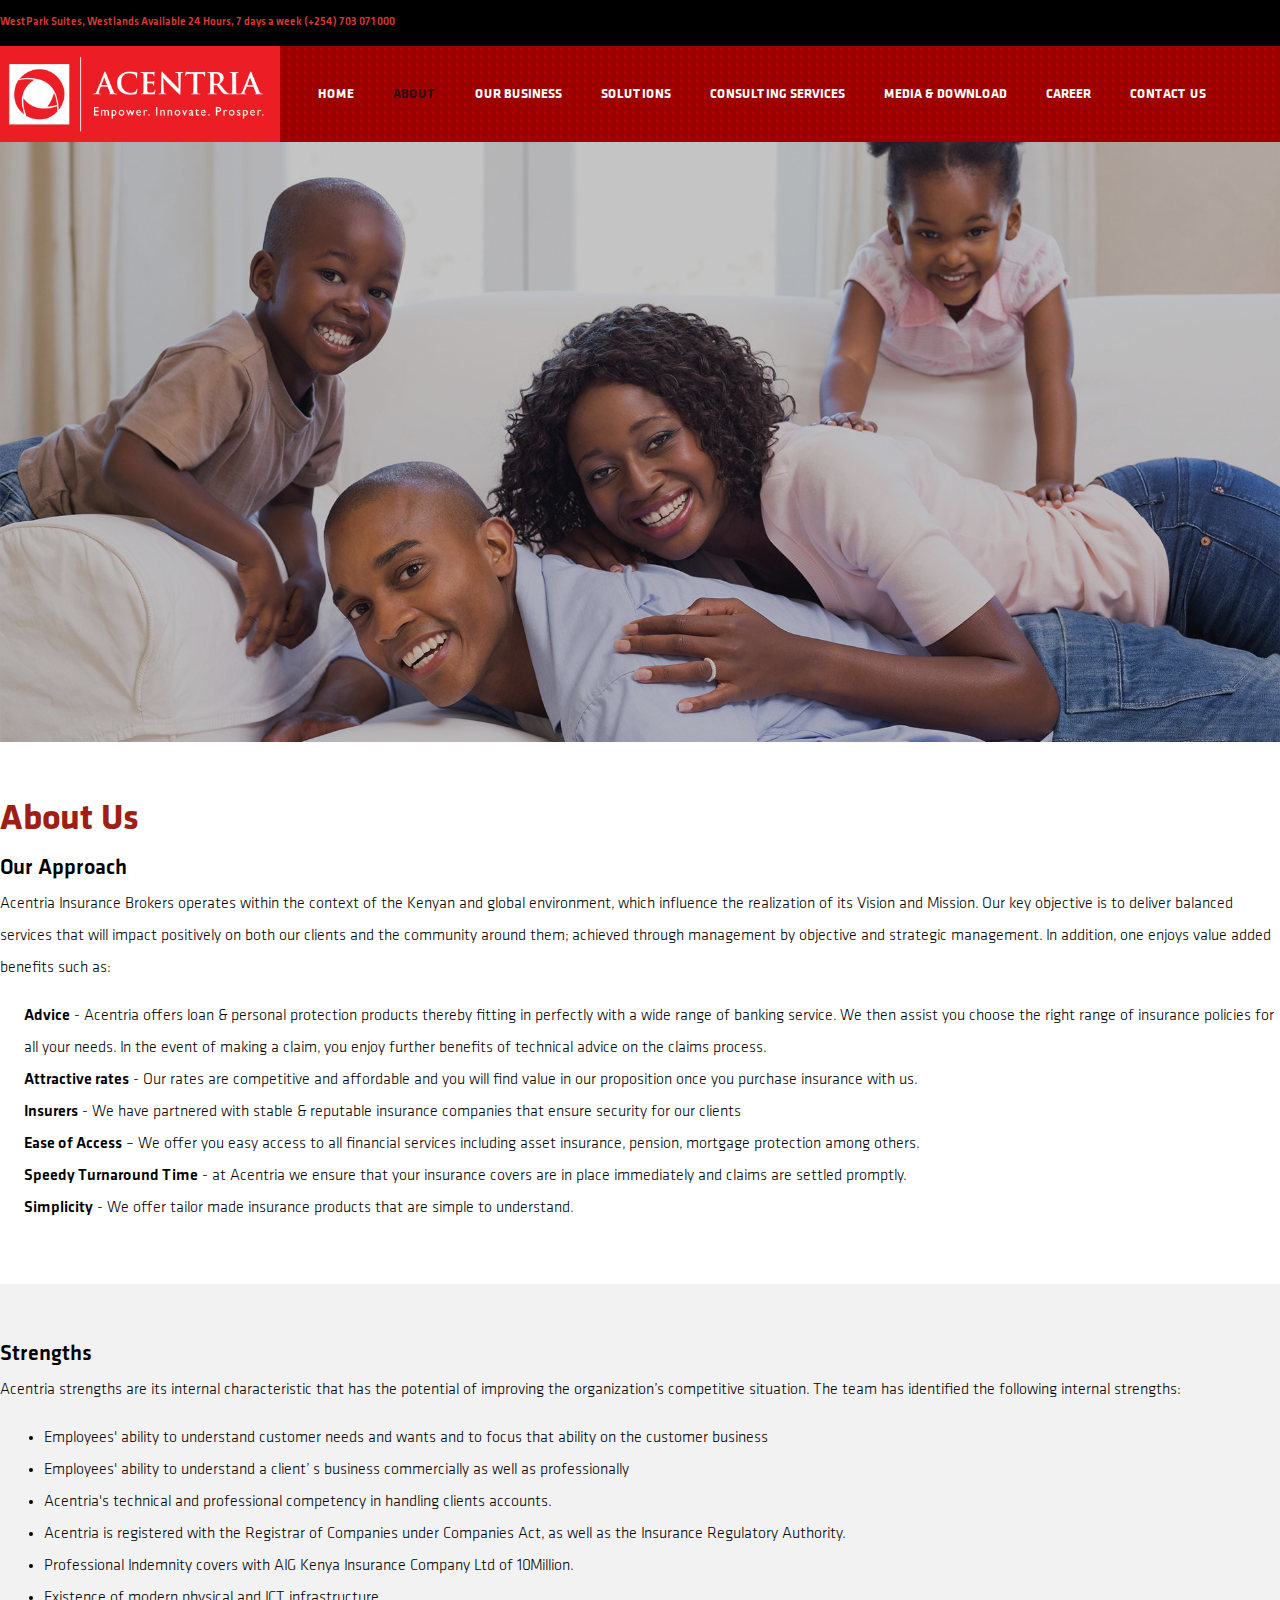
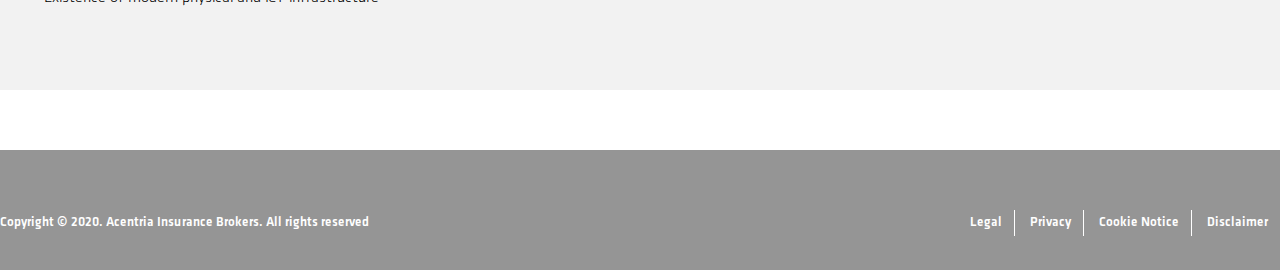
==== About_us.html @ 79822960 "initial commit" ====
<!DOCTYPE html>
<html lang="en">
<head>
    <meta charset="UTF-8">
    <meta name="viewport" content="width=device-width, initial-scale=1.0">
    <title>Acentria ::  About Us</title>
    <link rel="stylesheet" href="assets/css/main.css">
</head>
<body>
    <div class="header_inside-page">
        <div class="top_strip">
            <div class="container">
                <ul class="contacts">
                    <li>WestPark Suites, Westlands</li>
                    <li>Available 24 Hours, 7 days a week</li>
                    <li>(+254) 703 071 000</li>
                </ul>
            </div>
        </div>
        <div class="container">
            <a class="page_logo" href="index.html"><img src="assets/imgs/acentra_logo.gif" alt=""></a>
            <div class="main_menu">
                <ul>
                    <li><a href="#">HOME</a></li>
                    <li><a href="#" class="active">ABOUT </a></li>
                    <li><a href="#">OUR BUSINESS</a></li>
                    <li><a href="#">SOLUTIONS</a></li>
                    <li><a href="#">CONSULTING SERVICES</a></li>
                    <li><a href="#">MEDIA & DOWNLOAD</a></li>
                    <li><a href="#">CAREER</a></li>
                    <li><a href="Contact_us.html">CONTACT US</a></li>
                </ul>
            </div>
        </div>
    </div>
    <div class="hero_section">
        <div class="hero_section-banner about_us-banner">

        </div>
    </div>
    <div class="content_section">
        <div class="container">
            <div class="title_section"><h2>About Us</h2><h3>Our Approach</h3></div>
            <p>Acentria Insurance Brokers operates within the context of the Kenyan and global environment, which influence the realization of its Vision and Mission. Our key objective is to deliver balanced services that will impact positively on both our clients and the community around them; achieved through management by objective and strategic management.
                In addition, one enjoys value added benefits such as:
                <ol><li></li>
                <li><h6>Advice</h6>  - Acentria offers loan & personal protection products thereby fitting in perfectly with a wide range of banking service. We then assist you choose the right range of insurance policies for all your needs. In the event of making a claim, you enjoy further benefits of technical advice on the claims process.</li>
                <li><h6>Attractive rates</h6> - Our rates are competitive and affordable and you will find value in our proposition once you purchase insurance with us.</li>
                <li><h6>Insurers</h6> - We have partnered with stable & reputable insurance companies that ensure security for our clients</li>
                <li><h6>Ease of Access</h6> – We offer you easy access to all financial services including asset insurance, pension, mortgage protection among others.</li>
                <li><h6>Speedy Turnaround Time</h6> - at Acentria we ensure that your insurance covers are in place immediately and claims are settled promptly.</li>
                <li><h6>Simplicity</h6> - We offer tailor made insurance products that are simple to understand.</li>
            </ol></p>
        </div>
        <div class="grey_section">
            <div class="container">
                <div class="title_section"><h3>Strengths</h3></div>
            <p>
                Acentria strengths are its internal characteristic that has the potential of improving the organization’s competitive situation. The team has identified the following internal strengths:
                <ol class="list">
                    <li>Employees' ability to understand customer needs and wants and to focus that ability on the customer business</li>
                    <li>Employees' ability to understand a client’ s business commercially as well as professionally</li>
                    <li>Acentria's technical and professional competency in handling clients accounts.</li>
                    <li>Acentria is registered with the Registrar of Companies under Companies Act, as well as the Insurance Regulatory Authority.</li>
                    <li>Professional Indemnity covers with AIG Kenya Insurance Company Ltd of 10Million.</li>
                    <li>Existence of modern physical and ICT infrastructure</li>
                </ol></p>
                </div>
        </div>
    </div>
    <div class="footer_section">
        <div class="container">
            <div class="copyright">Copyright © 2020. Acentria Insurance Brokers. All rights reserved</div>
            <ul>
                <li><a href="#">Legal</a></li>
                <li><a href="#">Privacy</a></li>
                <li><a href="#">Cookie Notice</a></li>
                <li><a href="#">Disclaimer</a></li>
            </ul>
        </div>
    </div>
</body>
</html>
---- assets/css/main.css ----
/* --- HELPERS ---*/
/* --- BASE ---*/
html, body, div, span, applet, object, iframe,
h1, h2, h3, h4, h5, h6, p, blockquote, pre,
a, abbr, acronym, address, big, cite, code,
del, dfn, em, img, ins, kbd, q, s, samp,
small, strike, strong, sub, sup, tt, var,
b, u, i, center,
dl, dt, dd, ol, ul, li,
fieldset, form, label, legend,
table, caption, tbody, tfoot, thead, tr, th, td,
article, aside, canvas, details, embed,
figure, figcaption, footer, header, hgroup,
menu, nav, output, ruby, section, summary,
time, mark, audio, video {
  margin: 0;
  padding: 0;
  border: 0;
  font-size: 100%;
  font: inherit;
  vertical-align: baseline;
}

/* HTML5 display-role reset for older browsers */
article, aside, details, figcaption, figure,
footer, header, hgroup, menu, nav, section {
  display: block;
}

body {
  line-height: 1;
}

ol, ul {
  list-style: none;
}

blockquote, q {
  quotes: none;
}

blockquote:before, blockquote:after,
q:before, q:after {
  content: "";
  content: none;
}

table {
  border-collapse: collapse;
  border-spacing: 0;
}

@media only screen and (min-width: 1280px) {
  .container {
    width: 1280px;
    margin: auto;
  }
}
@media only screen and (max-width: 1279px) {
  .container {
    margin-left: 24px;
    margin-right: 24px;
  }
}

@font-face {
  font-family: "Klavika Lt";
  src: url("../fonts/Klavika-Light.woff2") format("woff2"), url("../fonts/Klavika-Light.woff") format("woff");
  font-weight: bold;
  font-style: normal;
}
@font-face {
  font-family: "Klavika Md";
  src: url("../fonts/Klavika-Medium.woff2") format("woff2"), url("../fonts/Klavika-Medium.woff") format("woff");
  font-weight: bold;
  font-style: normal;
}
@font-face {
  font-family: "Klavika Bd";
  src: url("../fonts/Klavika-Bold.woff2") format("woff2"), url("../fonts/Klavika-Bold.woff") format("woff");
  font-weight: bold;
  font-style: normal;
}
/* --- FONT FACE VARIABLE --- */
html, body {
  padding: 0;
  margin: 0;
  -webkit-font-smoothing: antialiased;
  -moz-osx-font-smoothing: grayscale;
  font-family: "Klavika Lt";
  font-size: 16px;
  line-height: 2;
}

html {
  -webkit-box-sizing: border-box;
  -moz-box-sizing: border-box;
  box-sizing: border-box;
  height: 100%;
}

*, *:before, *:after {
  -webkit-box-sizing: inherit;
  -moz-box-sizing: inherit;
  box-sizing: inherit;
}

.title_section {
  margin-bottom: 8px;
}
.title_section h2 {
  color: #9f1f14;
  font-family: "Klavika Bd";
  line-height: 1;
}
.title_section h3 {
  font-family: "Klavika Md";
  line-height: 1;
}

.container {
  position: relative;
}

.page_logo {
  overflow: hidden;
  display: block;
}
.page_logo img {
  display: block;
  width: 100%;
}

.hero_section {
  background-color: #000000;
}
.hero_section-banner {
  opacity: 0.8;
}

.content_section {
  padding: 60px 0;
}
.content_section p {
  margin-bottom: 16px;
}
.content_section ol {
  padding-left: 24px;
}
.content_section ol.list {
  list-style: disc;
}
.content_section ol.list li {
  margin-left: 20px;
}
.content_section ol h6 {
  display: inline;
  font-family: "Klavika Md";
}

.grey_section {
  margin-top: 60px;
  background-color: #f2f2f2;
  padding: 60px 0;
  overflow: hidden;
}

.footer_section {
  padding: 60px 0;
  color: #ffffff;
  background-color: #959595;
  font-family: "Klavika Md";
  font-size: 13px;
}
.footer_section a {
  color: #ffffff;
  text-decoration: none;
}
.footer_section ul {
  float: right;
}
.footer_section ul li {
  display: inline-block;
  border-right: 1px solid #ffffff;
}
.footer_section ul li:last-child {
  border-right: 0;
}
.footer_section ul a {
  padding: 0 12px;
  line-height: 1;
}
.footer_section .copyright {
  float: left;
}

@media only screen and (min-width: 1024px) {
  .hero_section-banner {
    height: 600px;
  }
}
@media only screen and (min-width: 768px) {
  .title_section h2 {
    font-size: 36px;
    margin-bottom: 20px;
  }
  .title_section h3 {
    font-size: 22px;
  }
}
@media only screen and (max-width: 767px) {
  .title_section h2 {
    font-size: 28px;
    margin-bottom: 18px;
  }
  .title_section h3 {
    font-size: 18px;
  }
}
@media (min-width: 768px) and (max-width: 1023px) {
  .hero_section-banner {
    height: 500px;
  }
}
@media (min-width: 560px) and (max-width: 767px) {
  .hero_section-banner {
    height: 400px;
  }
}
@media only screen and (max-width: 559px) {
  .hero_section-banner {
    height: 300px;
  }
}
/* --- LAYOUT ---*/
.about_us-banner {
  background-image: url("../imgs/about_us.jpg");
  background-position: center center;
  background-size: cover;
}

/* --- COMPONENT ---*/
.header_inside-page {
  background: url("../imgs/header_bg.gif");
}
.header_inside-page .page_logo {
  width: 280px;
}

.main_menu {
  position: absolute;
  top: 36px;
  left: 300px;
  font-size: 13px;
}
.main_menu li {
  display: inline-block;
  padding: 0 18px;
}
.main_menu a {
  color: #ffffff;
  font-family: "Klavika Bd";
  text-decoration: none;
}
.main_menu a:hover {
  color: #320b0a;
}
.main_menu a.active {
  color: #320b0a;
}

.top_strip {
  background-color: #000000;
  color: #da3832;
  font-family: "Klavika Md";
  padding: 12px 0;
}
.top_strip .contacts {
  font-size: 11px;
}
.top_strip .contacts li {
  display: inline-block;
}

/*# sourceMappingURL=main.css.map */
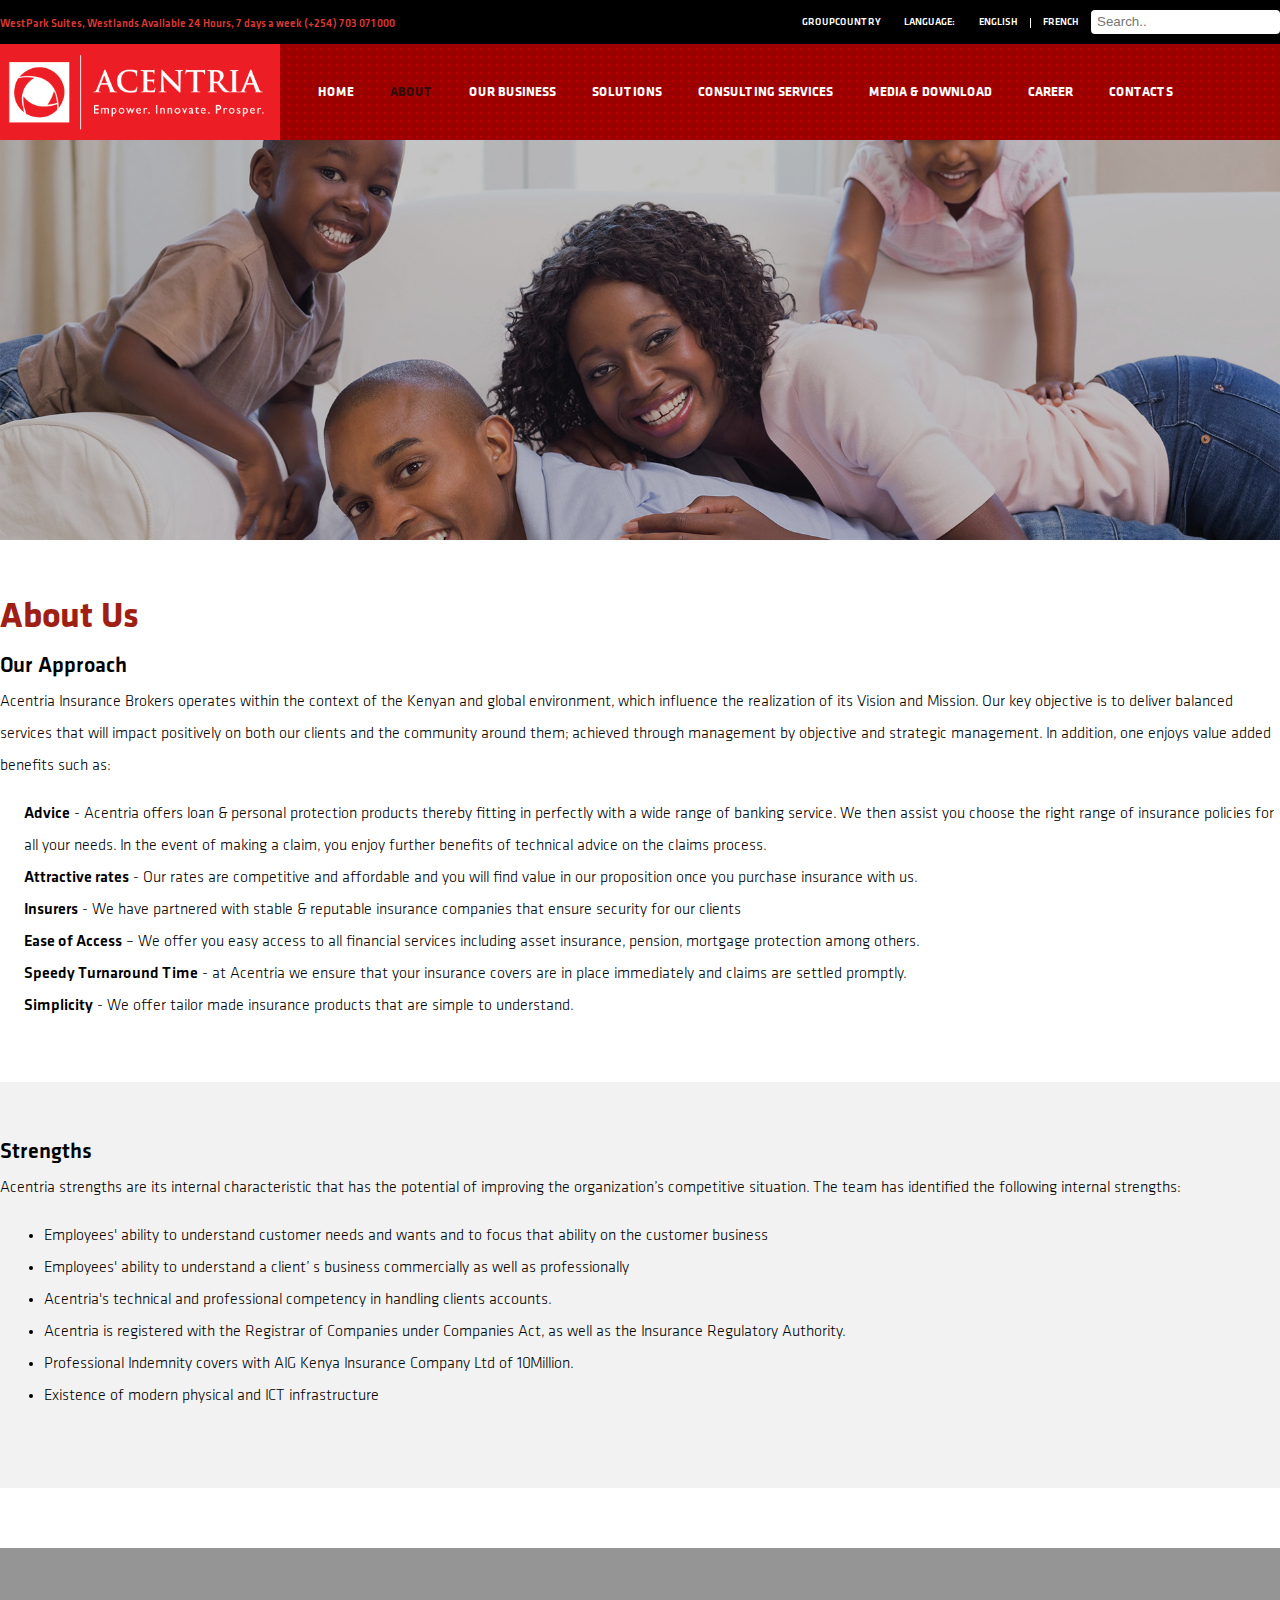
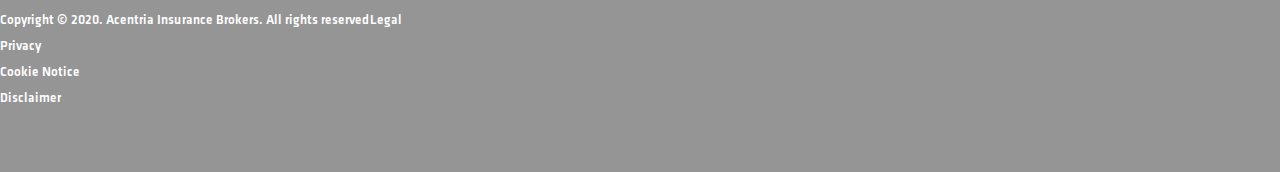
==== commit d1aa17a4: "adding the responsize main menu" ====
--- a/About_us.html
+++ b/About_us.html
@@ -15,21 +15,75 @@
                     <li>Available 24 Hours, 7 days a week</li>
                     <li>(+254) 703 071 000</li>
                 </ul>
+                <div class="top_options">
+                    <div class="lang_option">
+                        <ul>
+                            <li><div>GROUPCOUNTRY </div></li>
+                            <li>LANGUAGE:</li>
+                            <li>ENGLISH</li>
+                            <li>FRENCH</li>
+                        </ul>
+                    </div>
+                    <div class="search_option"><input type="text" name="Search" placeholder="Search.." id=""></div>
+                </div>
             </div>
         </div>
         <div class="container">
             <a class="page_logo" href="index.html"><img src="assets/imgs/acentra_logo.gif" alt=""></a>
             <div class="main_menu">
-                <ul>
-                    <li><a href="#">HOME</a></li>
-                    <li><a href="#" class="active">ABOUT </a></li>
-                    <li><a href="#">OUR BUSINESS</a></li>
-                    <li><a href="#">SOLUTIONS</a></li>
-                    <li><a href="#">CONSULTING SERVICES</a></li>
-                    <li><a href="#">MEDIA & DOWNLOAD</a></li>
-                    <li><a href="#">CAREER</a></li>
-                    <li><a href="Contact_us.html">CONTACT US</a></li>
-                </ul>
+                <nav>
+                <label for="drop" class="toggle">Menu</label>
+                <input type="checkbox" id="drop" />
+                    <ul class="menu">
+                        <li><a href="index.html">Home</a></li>
+                        <li>
+                            <label for="drop-1" class="toggle">About</label>
+                            <a href="about_us.html" class="active">About</a>
+                            <input type="checkbox" id="drop-1"/>
+                            <ul>
+                                <li><a href="#">About Acentria</a></li>
+                                <li><a href="#">Vision, Mission and Values</a></li>
+                                <li><a href="#">Corporate Governance</a></li>
+                                <li><a href="#">Acentria Foundation</a></li>
+                            </ul> 
+                        </li>
+                        <li>
+                            <label for="drop-2" class="toggle">Our Business</label>
+                            <a href="business.html">Our Business</a>
+                            <input type="checkbox" id="drop-2"/>
+                            <ul>
+                                <li><a href="#">Risk and Insurance</a></li>
+                                <li><a href="#">Reinsurance</a></li>
+                                <li><a href="#">Actuarial Services</a></li>
+                                <li><a href="#">Investments</a></li>
+                            </ul>
+                        </li>
+                        <li>
+                            <label for="drop-3" class="toggle">Solutions</label>
+                            <a href="solutions.html">Solutions</a>
+                            <input type="checkbox" id="drop-3"/>
+                            <ul>
+                                <li><a href="#">Corporate Solutions</a></li>
+                                <li><a href="#">Individual Solutions</a></li>
+                                <li><a href="#">Treaty</a></li>
+                                <li><a href="#">Facultative</a></li>
+                            </ul>
+                        </li>
+                        <li>
+                            <label for="drop-4" class="toggle">Consulting Services</label>
+                            <a href="consulting.html">Consulting Services</a>
+                            <input type="checkbox" id="drop-4"/>
+                            <ul>
+                                <li><a href="#">Actuarial</a></li>
+                                <li><a href="#">Reinsurance</a></li>
+                                <li><a href="#">Claim Handling</a></li>
+                            </ul>
+                        </li>
+                        <li><a href="media.html">Media & Download</a></li>
+                        <li><a href="career.html">Career</a></li>
+                        <li><a href="contact_us.html">Contacts</a></li>
+                    </ul>
+                </nav>
             </div>
         </div>
     </div>
--- a/assets/css/main.css
+++ b/assets/css/main.css
@@ -108,18 +108,33 @@
 .title_section {
   margin-bottom: 8px;
 }
+.title_section h2, .title_section h4, .title_section h5 {
+  font-family: "Klavika Bd";
+  line-height: 1;
+}
 .title_section h2 {
   color: #9f1f14;
-  font-family: "Klavika Bd";
+}
+.title_section h3 {
+  font-family: "Klavika Md";
   line-height: 1;
 }
-.title_section h3 {
-  font-family: "Klavika Md";
-  line-height: 1;
+.title_section h5 {
+  text-transform: uppercase;
+}
+.title_section h6 {
+  font-family: "Klavika Md";
+  line-height: 1.6;
+  width: 50%;
+  margin: auto;
 }
 
 .container {
   position: relative;
+}
+
+.grey_bg {
+  background-color: #f2f2f2;
 }
 
 .page_logo {
@@ -136,6 +151,30 @@
 }
 .hero_section-banner {
   opacity: 0.8;
+  background-position: center center;
+  background-size: cover;
+}
+.hero_section-slider {
+  background-color: #f2f2f2;
+  position: relative;
+}
+
+.slider-1, .slider-2, .slider-3 {
+  background-position: top center;
+  background-repeat: no-repeat;
+  background-size: cover;
+}
+
+.slider-1 {
+  background-image: url("../imgs/slider-1.jpg");
+}
+
+.slider-2 {
+  background-image: url("../imgs/slider-2.jpg");
+}
+
+.slider-3 {
+  background-image: url("../imgs/slider-3.jpg");
 }
 
 .content_section {
@@ -156,6 +195,48 @@
 .content_section ol h6 {
   display: inline;
   font-family: "Klavika Md";
+}
+.content-column {
+  display: grid;
+}
+
+.form_section {
+  display: flex;
+  padding-top: 42px;
+}
+.form_section li {
+  width: 50%;
+}
+.form_section input, .form_section textarea {
+  width: 80%;
+  background-color: #f5f6f7;
+  border: 1px solid #f5f6f7;
+  border: 0;
+  padding: 18px 12px;
+  margin-bottom: 16px;
+  border-radius: 6px;
+  transition: ease 0.4s;
+}
+.form_section input:hover, .form_section textarea:hover {
+  border: 1px solid #252a2f;
+}
+.form_section textarea, .form_section button {
+  float: right;
+  clear: both;
+}
+.form_section button {
+  font-family: "Klavika Md";
+  height: 40px;
+  color: #ffffff;
+  border-radius: 6px;
+  border: 0;
+  background-color: #da3a35;
+  min-width: 140px;
+  font-size: 16px;
+  cursor: pointer;
+}
+.form_section button:hover {
+  background-color: #9f1f14;
 }
 
 .grey_section {
@@ -176,17 +257,25 @@
   color: #ffffff;
   text-decoration: none;
 }
-.footer_section ul {
+.footer_section .sm_link {
+  display: flex;
+}
+.footer_section .sm_link a {
+  width: 30px;
+  height: 30px;
+  display: block;
+}
+.footer_section .footer_menu {
   float: right;
 }
-.footer_section ul li {
+.footer_section .footer_menu li {
   display: inline-block;
   border-right: 1px solid #ffffff;
 }
-.footer_section ul li:last-child {
+.footer_section .footer_menu li:last-child {
   border-right: 0;
 }
-.footer_section ul a {
+.footer_section .footer_menu a {
   padding: 0 12px;
   line-height: 1;
 }
@@ -194,49 +283,206 @@
   float: left;
 }
 
+.intro_content-section .title_section {
+  text-align: center;
+}
+.intro_content-section .title_section h5 {
+  color: #9f1f14;
+}
+.intro_content-section .content_section {
+  padding: 80px 0;
+}
+.intro_content-section .content_section li {
+  text-align: center;
+}
+.intro_content-section .service_section h4 {
+  color: #006699;
+}
+.intro_content-section .guide_section {
+  background: url("../imgs/guide_bg.jpg") no-repeat;
+  background-position: center;
+  background-size: cover;
+  color: #ffffff;
+  font-family: "Klavika Md";
+}
+
+.content_pod {
+  position: relative;
+}
+.content_pod img {
+  width: 90%;
+  display: block;
+  margin: auto auto 30px;
+}
+.content_pod-wrapper {
+  text-align: center;
+}
+.content_pod .step {
+  background-color: #ffffff;
+  color: #9f1f14;
+  height: 58px;
+  width: 58px;
+  font-size: 32px;
+  line-height: 54px;
+  text-align: center;
+  border-radius: 50%;
+  border: 4px solid #030a0f;
+  position: absolute;
+  top: 0;
+  left: 0;
+}
+.content_pod .step_content {
+  margin-top: 6px;
+  margin-left: 6px;
+  border: 2px solid #ffffff;
+  padding: 60px 30px 30px;
+  border-radius: 14px;
+  font-size: 18px;
+  line-height: 30px;
+}
+.content_pod .step_content span {
+  display: block;
+  font-size: 26px;
+  margin-bottom: 10px;
+}
+
+.btn_one {
+  display: inline-block;
+  font-family: "Klavika Md";
+  text-align: center;
+  padding: 14px 20px 12px;
+  line-height: 1;
+  border: 1px solid #006699;
+  text-decoration: none;
+  color: #006699;
+  border-radius: 4px;
+  max-width: 140px;
+  margin: auto;
+}
+.btn_one:hover {
+  color: #ffffff;
+  background-color: #006699;
+}
+
+.arrow {
+  display: inline-block;
+  width: 40px;
+  height: 40px;
+  border-top: 10px solid #ffffff;
+  border-right: 10px solid #ffffff;
+}
+.arrow-right {
+  transform: rotate(45deg);
+}
+.arrow-left {
+  transform: rotate(-135deg);
+}
+
+.slide_content {
+  position: absolute;
+  width: 100%;
+  top: 52%;
+  transform: translateY(-52%);
+}
+.slide_content h2 {
+  color: #ffffff;
+  font-family: "Klavika Bd";
+  padding-left: 50px;
+  font-size: 38px;
+  float: left;
+  width: 40%;
+  line-height: 42px;
+}
+
 @media only screen and (min-width: 1024px) {
   .hero_section-banner {
-    height: 600px;
+    height: 400px;
+  }
+
+  .slide_viewer {
+    height: 700px;
   }
 }
 @media only screen and (min-width: 768px) {
-  .title_section h2 {
+  .title_section h2, .title_section h4 {
     font-size: 36px;
     margin-bottom: 20px;
   }
-  .title_section h3 {
+  .title_section h3, .title_section h6 {
     font-size: 22px;
   }
+  .title_section h5 {
+    font-size: 20px;
+  }
+
+  .intro_content-section .content_section ul {
+    display: flex;
+    margin: 0 -20px;
+  }
+  .intro_content-section .content_section li {
+    width: 33.3%;
+  }
+  .intro_content-section .content_pod {
+    padding: 20px;
+  }
+  .intro_content-section .content_pod-wrapper {
+    min-height: 200px;
+  }
 }
 @media only screen and (max-width: 767px) {
-  .title_section h2 {
+  .title_section h2, .title_section h4 {
     font-size: 28px;
     margin-bottom: 18px;
   }
-  .title_section h3 {
+  .title_section h3, .title_section h6 {
     font-size: 18px;
+  }
+  .title_section h5 {
+    font-size: 16px;
+  }
+
+  .intro_content-section .content_section li {
+    margin-bottom: 40px;
   }
 }
 @media (min-width: 768px) and (max-width: 1023px) {
   .hero_section-banner {
+    height: 300px;
+  }
+
+  .slide_viewer {
     height: 500px;
   }
 }
 @media (min-width: 560px) and (max-width: 767px) {
   .hero_section-banner {
+    height: 250px;
+  }
+
+  .slide_viewer {
     height: 400px;
   }
 }
 @media only screen and (max-width: 559px) {
   .hero_section-banner {
+    height: 250px;
+  }
+
+  .slide_viewer {
     height: 300px;
   }
 }
 /* --- LAYOUT ---*/
 .about_us-banner {
   background-image: url("../imgs/about_us.jpg");
-  background-position: center center;
-  background-size: cover;
+}
+
+.business-banner {
+  background-image: url("../imgs/business-banner.jpg");
+}
+
+.contact_us-banner {
+  background-image: url("../imgs/contact_us-banner.jpg");
 }
 
 /* --- COMPONENT ---*/
@@ -244,6 +490,14 @@
   background: url("../imgs/header_bg.gif");
 }
 .header_inside-page .page_logo {
+  width: 280px;
+}
+.header_landing-page {
+  position: relative;
+  z-index: 200;
+  margin-bottom: -100px;
+}
+.header_landing-page .page_logo {
   width: 280px;
 }
 
@@ -254,8 +508,29 @@
   font-size: 13px;
 }
 .main_menu li {
+  padding: 0 18px;
   display: inline-block;
-  padding: 0 18px;
+  float: left;
+  text-transform: uppercase;
+}
+.main_menu li ul {
+  background-color: #fff;
+  z-index: 100;
+}
+.main_menu li ul a {
+  font-family: "Klavika Md";
+  color: #666;
+  font-size: 12px;
+}
+.main_menu li ul a:hover {
+  columns: #333;
+}
+.main_menu li li {
+  display: block;
+  float: none;
+}
+.main_menu li li:hover {
+  background-color: #ddd;
 }
 .main_menu a {
   color: #ffffff;
@@ -273,13 +548,213 @@
   background-color: #000000;
   color: #da3832;
   font-family: "Klavika Md";
-  padding: 12px 0;
+  padding: 6px 0;
+  overflow: hidden;
 }
 .top_strip .contacts {
+  float: left;
   font-size: 11px;
+  padding-top: 8px;
 }
 .top_strip .contacts li {
   display: inline-block;
 }
+.top_options {
+  float: right;
+  display: flex;
+}
+.top_options input {
+  border: none;
+  border-radius: 4px;
+  height: 24px;
+  padding: 0 6px;
+}
+
+.lang_option {
+  font-size: 10px;
+  line-height: 1;
+  color: #ffffff;
+  margin-top: 12px;
+}
+.lang_option ul {
+  display: flex;
+}
+.lang_option li {
+  padding: 0 12px;
+}
+.lang_option li:last-child {
+  border-left: 1px solid #ffffff;
+}
+
+h1 {
+  font-size: 60px;
+  text-align: center;
+  color: #FFF;
+}
+
+.toggle,
+[id^=drop] {
+  display: none;
+}
+
+/* Since we'll have the "ul li" "float:left"
+ * we need to add a clear after the container. */
+nav:after {
+  content: "";
+  display: table;
+  clear: both;
+}
+
+/* Removing padding, margin and "list-style" from the "ul",
+ * and adding "position:reltive" */
+nav ul {
+  float: right;
+  padding: 0;
+  margin: 0;
+  list-style: none;
+  position: relative;
+}
+
+/* Positioning the navigation items inline */
+/* Hide Dropdowns by Default
+ * and giving it a position of absolute */
+nav ul ul {
+  display: none;
+  position: absolute;
+  /* has to be the same number as the "line-height" of "nav a" */
+  top: 20px;
+}
+
+nav ul ul li {
+  display: block;
+}
+
+/* Display Dropdowns on Hover */
+nav ul li:hover > ul {
+  display: inherit;
+}
+
+/* Fisrt Tier Dropdown */
+nav ul ul li {
+  width: 170px;
+  float: none;
+  display: list-item;
+  position: relative;
+}
+
+/* Second, Third and more Tiers	
+ * We move the 2nd and 3rd etc tier dropdowns to the left
+ * by the amount of the width of the first tier.
+*/
+nav ul ul ul li {
+  position: relative;
+  top: -20px;
+  /* has to be the same number as the "width" of "nav ul ul li" */
+  left: 170px;
+}
+
+/* Change ' +' in order to change the Dropdown symbol */
+li > a:only-child:after {
+  content: "";
+}
+
+/* Media Queries
+--------------------------------------------- */
+@media all and (max-width: 768px) {
+  nav {
+    margin: 0;
+  }
+
+  /* Hide the navigation menu by default */
+  /* Also hide the  */
+  .toggle + a,
+.menu {
+    display: none;
+  }
+
+  /* Stylinf the toggle lable */
+  .toggle {
+    display: block;
+    background-color: #254441;
+    padding: 14px 20px;
+    color: #FFF;
+    font-size: 17px;
+    text-decoration: none;
+    border: none;
+  }
+
+  .toggle:hover {
+    background-color: #000000;
+  }
+
+  /* Display Dropdown when clicked on Parent Lable */
+  [id^=drop]:checked + ul {
+    display: block;
+  }
+
+  /* Change menu item's width to 100% */
+  nav ul li {
+    display: block;
+    width: 100%;
+  }
+
+  nav ul ul .toggle,
+nav ul ul a {
+    padding: 0 40px;
+  }
+
+  nav ul ul ul a {
+    padding: 0 80px;
+  }
+
+  nav a:hover,
+nav ul ul ul a {
+    background-color: #000000;
+  }
+
+  nav ul li ul li .toggle,
+nav ul ul a,
+nav ul ul ul a {
+    padding: 14px 20px;
+    color: #FFF;
+    font-size: 17px;
+  }
+
+  nav ul li ul li .toggle,
+nav ul ul a {
+    background-color: #212121;
+  }
+
+  /* Hide Dropdowns by Default */
+  nav ul ul {
+    float: none;
+    position: static;
+    color: #ffffff;
+    /* has to be the same number as the "line-height" of "nav a" */
+  }
+
+  /* Hide menus on hover */
+  nav ul ul li:hover > ul,
+nav ul li:hover > ul {
+    display: none;
+  }
+
+  /* Fisrt Tier Dropdown */
+  nav ul ul li {
+    display: block;
+    width: 100%;
+  }
+
+  nav ul ul ul li {
+    position: static;
+    /* has to be the same number as the "width" of "nav ul ul li" */
+  }
+}
+@media all and (max-width: 330px) {
+  nav ul li {
+    display: block;
+    width: 94%;
+  }
+}
 
 /*# sourceMappingURL=main.css.map */
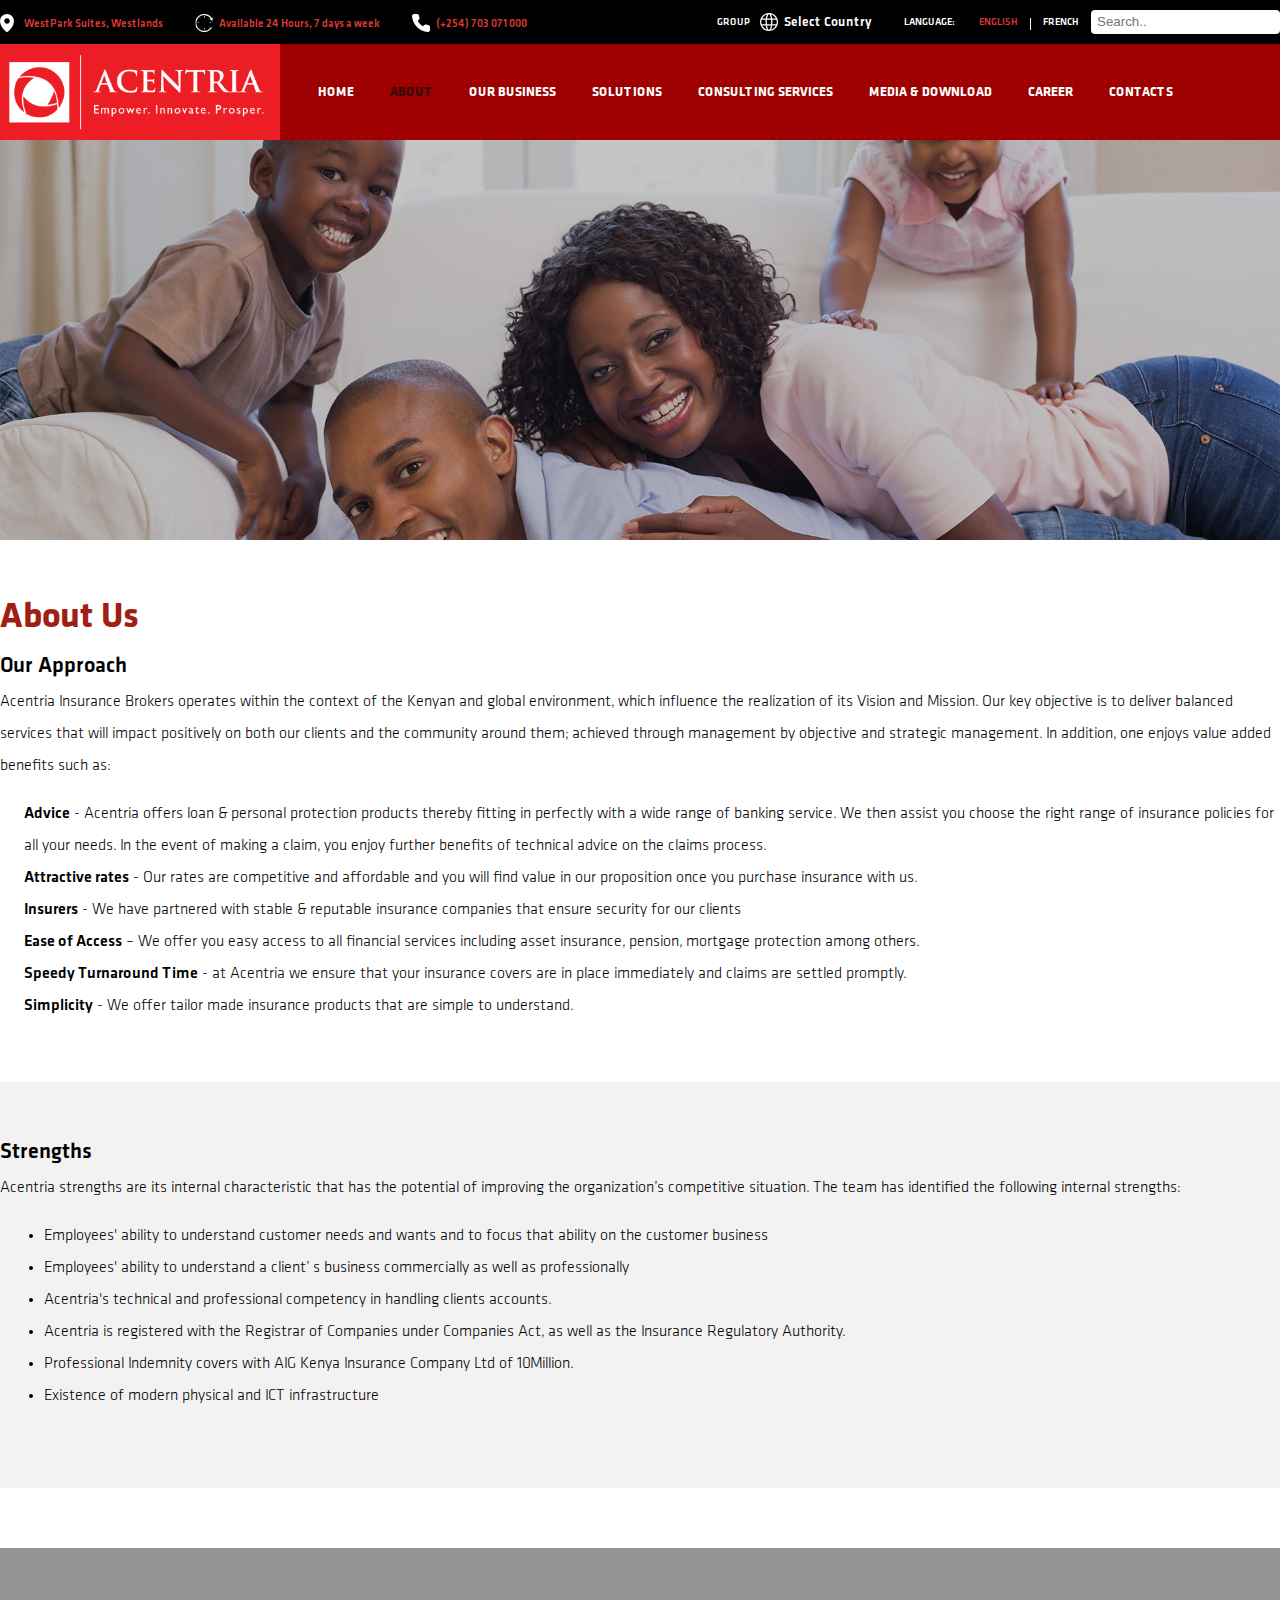
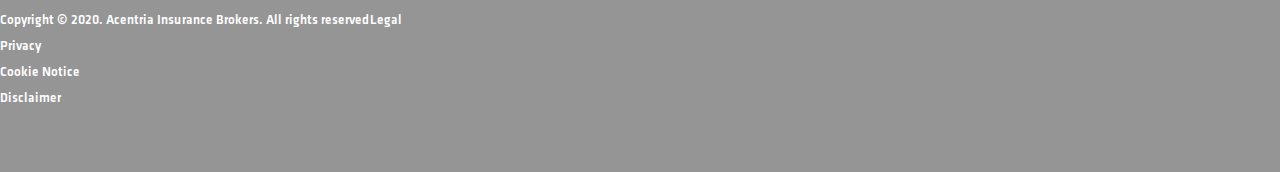
==== commit 5900166d: "top strip modification" ====
--- a/About_us.html
+++ b/About_us.html
@@ -11,16 +11,30 @@
         <div class="top_strip">
             <div class="container">
                 <ul class="contacts">
-                    <li>WestPark Suites, Westlands</li>
-                    <li>Available 24 Hours, 7 days a week</li>
-                    <li>(+254) 703 071 000</li>
+                    <li class="location">WestPark Suites, Westlands</li>
+                    <li class="time">Available 24 Hours, 7 days a week</li>
+                    <li class="tell">(+254) 703 071 000</li>
                 </ul>
                 <div class="top_options">
                     <div class="lang_option">
                         <ul>
-                            <li><div>GROUPCOUNTRY </div></li>
+                            <li><div class="globe">GROUP</div>
+                                <div class="select_option">
+                                    <select>
+                                        <option>Select Country</option>
+                                        <option>Kenya</option>
+                                        <option>Lesotho</option>
+                                        <option>Malawi</option>
+                                        <option>Mozambique</option>
+                                        <option>Namibia</option>
+                                        <option>Tanzania</option>
+                                        <option>Uganda</option>
+                                        <option>Zambia</option>
+                                    </select>
+                                </div>
+                            </li>
                             <li>LANGUAGE:</li>
-                            <li>ENGLISH</li>
+                            <li class="active">ENGLISH</li>
                             <li>FRENCH</li>
                         </ul>
                     </div>
--- a/assets/css/main.css
+++ b/assets/css/main.css
@@ -492,6 +492,12 @@
 .header_inside-page .page_logo {
   width: 280px;
 }
+.header_inside-page a:hover {
+  color: #320b0a;
+}
+.header_inside-page a.active {
+  color: #320b0a;
+}
 .header_landing-page {
   position: relative;
   z-index: 200;
@@ -499,6 +505,12 @@
 }
 .header_landing-page .page_logo {
   width: 280px;
+}
+.header_landing-page a:hover {
+  color: #ccc;
+}
+.header_landing-page a.active {
+  color: #ccc;
 }
 
 .main_menu {
@@ -523,7 +535,7 @@
   font-size: 12px;
 }
 .main_menu li ul a:hover {
-  columns: #333;
+  color: #333;
 }
 .main_menu li li {
   display: block;
@@ -537,12 +549,6 @@
   font-family: "Klavika Bd";
   text-decoration: none;
 }
-.main_menu a:hover {
-  color: #320b0a;
-}
-.main_menu a.active {
-  color: #320b0a;
-}
 
 .top_strip {
   background-color: #000000;
@@ -557,7 +563,30 @@
   padding-top: 8px;
 }
 .top_strip .contacts li {
+  padding-left: 24px;
+  padding-right: 30px;
+  position: relative;
   display: inline-block;
+}
+.top_strip .contacts li::before {
+  content: "";
+  position: absolute;
+  height: 18px;
+  width: 20px;
+  top: 0;
+  left: 0;
+  background-size: contain;
+  background-repeat: no-repeat;
+  background-position: left top;
+}
+.top_strip .contacts .location::before {
+  background-image: url("../imgs/location.svg");
+}
+.top_strip .contacts .time::before {
+  background-image: url("../imgs/time.svg");
+}
+.top_strip .contacts .tell::before {
+  background-image: url("../imgs/tell.svg");
 }
 .top_options {
   float: right;
@@ -584,6 +613,43 @@
 }
 .lang_option li:last-child {
   border-left: 1px solid #ffffff;
+}
+.lang_option .active {
+  color: #da3832;
+}
+
+.globe {
+  position: relative;
+  padding-right: 30px;
+  float: left;
+}
+.globe::before {
+  content: "";
+  position: absolute;
+  height: 18px;
+  width: 20px;
+  top: -5px;
+  right: 0;
+  background-image: url("../imgs/globe.svg");
+  background-size: contain;
+  background-repeat: no-repeat;
+  background-position: left top;
+}
+
+.select_option {
+  width: 100px;
+  float: left;
+  overflow: hidden;
+  margin-top: -3px;
+}
+.select_option select, .select_option option {
+  font-family: "Klavika Md";
+}
+.select_option select {
+  background: transparent;
+  color: #fff;
+  border: none;
+  width: 120%;
 }
 
 h1 {
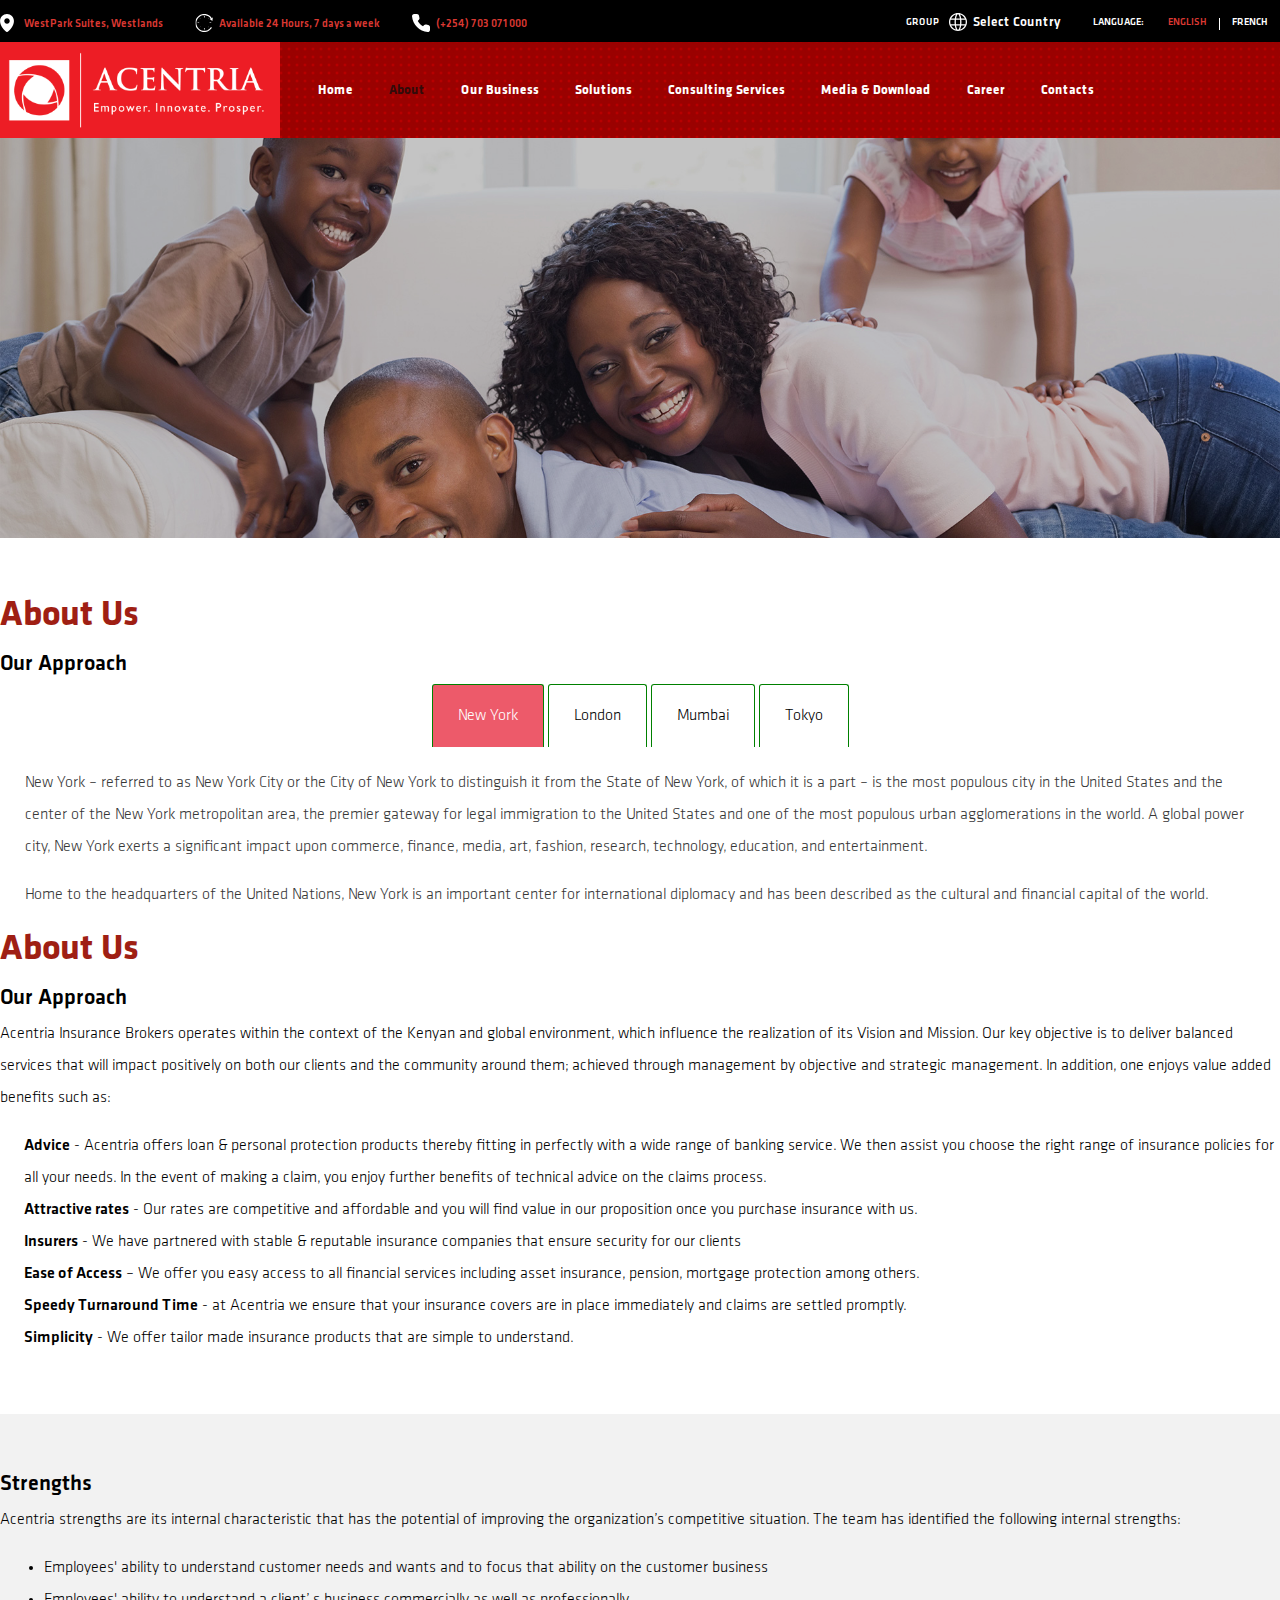
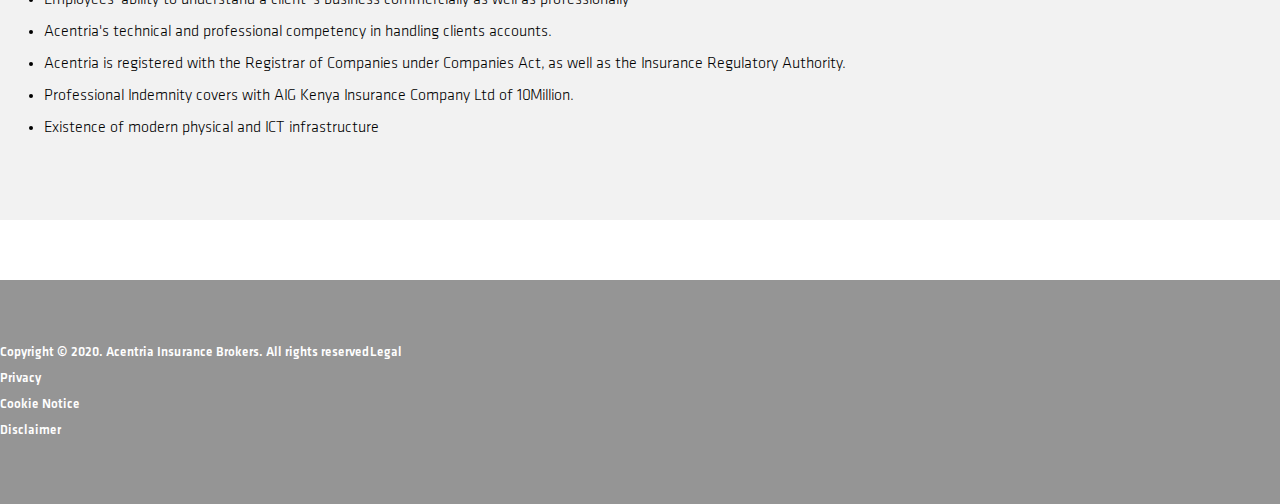
==== commit 716aa846: "dropdown addition" ====
--- a/About_us.html
+++ b/About_us.html
@@ -5,6 +5,24 @@
     <meta name="viewport" content="width=device-width, initial-scale=1.0">
     <title>Acentria ::  About Us</title>
     <link rel="stylesheet" href="assets/css/main.css">
+    <style>   .main {margin: 0 auto; min-width: 320px; max-width: 100%;text-align:center;}
+        .content {background: #fff; color: #373737;text-align:left;}
+        .content > div {display: none; padding: 20px 25px 5px;}
+      
+        input {display: none;}
+        label {display: inline-block; padding: 15px 25px; font-weight: 600; text-align: center;border-left: 1px solid green;border-right: 1px solid green;border-top: 1px solid green;border-top-left-radius: 3px;border-top-right-radius: 3px;}
+        label:hover {color: #fff; cursor: pointer;}
+        input:checked + label {background: #ed5a6a; color: #fff;}
+      
+        #tab1:checked ~ .content #content1,
+        #tab2:checked ~ .content #content2,
+        #tab3:checked ~ .content #content3,
+        #tab4:checked ~ .content #content4 {
+          display: block;
+        }
+      
+        @media screen and (max-width: 400px) { label {padding: 15px 10px;} }
+        </style>
 </head>
 <body>
     <div class="header_inside-page">
@@ -108,6 +126,62 @@
     </div>
     <div class="content_section">
         <div class="container">
+  
+            <div class="title_section"><h2>About Us</h2><h3>Our Approach</h3></div>
+
+<div class="main">
+
+    <input id="tab1" type="radio" name="tabs" checked="">
+    <label for="tab1">New York</label>
+  
+    <input id="tab2" type="radio" name="tabs">
+    <label for="tab2">London</label>
+  
+    <input id="tab3" type="radio" name="tabs">
+    <label for="tab3">Mumbai</label>
+  
+    <input id="tab4" type="radio" name="tabs">
+    <label for="tab4">Tokyo</label>
+  
+    <div class="content">
+      <div id="content1">
+          <p>
+            New York – referred to as New York City or the City of New York to distinguish it from the State of New York, of which it is a part – is the most populous city in the United States and the center of the New York metropolitan area, the premier gateway for legal immigration to the United States and one of the most populous urban agglomerations in the world. A global power city, New York exerts a significant impact upon commerce, finance, media, art, fashion, research, technology, education, and entertainment.
+          </p><p>
+            Home to the headquarters of the United Nations, New York is an important center for international diplomacy and has been described as the cultural and financial capital of the world.
+          </p>
+      </div>
+  
+      <div id="content2">
+          <p>
+           London is the capital city of England and the United Kingdom. It is the most populous city in the United Kingdom, with a metropolitan area of over 13 million inhabitants. Standing on the River Thames, London has been a major settlement for two millennia, its history going back to its founding by the Romans, who named it Londinium.
+          </p>
+          <p>
+            London's ancient core, the City of London, largely retains its 1.12-square-mile (2.9 km2) mediaeval boundaries and in 2011 had a resident population of 7,375, making it the smallest city in England. Since at least the 19th century, the term London has also referred to the metropolis developed around this core.
+          </p>
+      </div>
+  
+      <div id="content3">
+          <p>
+            Mumbai is the capital city of the Indian state of Maharashtra. It is the most populous city in India, most populous metropolitan area in India, and the eighth most populous city in the world, with an estimated city population of 18.4 million and metropolitan area population of 20.7 million as of 2011. Along with the urban areas, including the cities of Navi Mumbai, Thane, Bhiwandi, Kalyan, it is one of the most populous urban regions in the world.
+          </p>
+          <p>
+            Mumbai lies on the west coast of India and has a deep natural harbour. In 2009, Mumbai was named an alpha world city. It is also the wealthiest city in India, and has the highest GDP of any city in South, West or Central Asia.
+          </p>
+      </div>
+  
+      <div id="content4">
+          <p>
+           Tokyo, officially Tokyo Metropolis, is one of the 47 prefectures of Japan. Tokyo is the capital of Japan, the center of the Greater Tokyo Area, and the most populous metropolitan area in the world. It is the seat of the Japanese government and the Imperial Palace, and the home of the Japanese Imperial Family.
+          </p>
+          <p>
+           Tokyo is in the Kantō region on the southeastern side of the main island Honshu and includes the Izu Islands and Ogasawara Islands. Tokyo Metropolis was formed in 1943 from the merger of the former Tokyo Prefecture and the city of Tokyo.
+          </p>
+      </div>
+    </div>
+  
+  </div>
+  
             <div class="title_section"><h2>About Us</h2><h3>Our Approach</h3></div>
             <p>Acentria Insurance Brokers operates within the context of the Kenyan and global environment, which influence the realization of its Vision and Mission. Our key objective is to deliver balanced services that will impact positively on both our clients and the community around them; achieved through management by objective and strategic management.
                 In addition, one enjoys value added benefits such as:
--- a/assets/css/main.css
+++ b/assets/css/main.css
@@ -523,7 +523,6 @@
   padding: 0 18px;
   display: inline-block;
   float: left;
-  text-transform: uppercase;
 }
 .main_menu li ul {
   background-color: #fff;
@@ -532,7 +531,7 @@
 .main_menu li ul a {
   font-family: "Klavika Md";
   color: #666;
-  font-size: 12px;
+  font-size: 14px;
 }
 .main_menu li ul a:hover {
   color: #333;
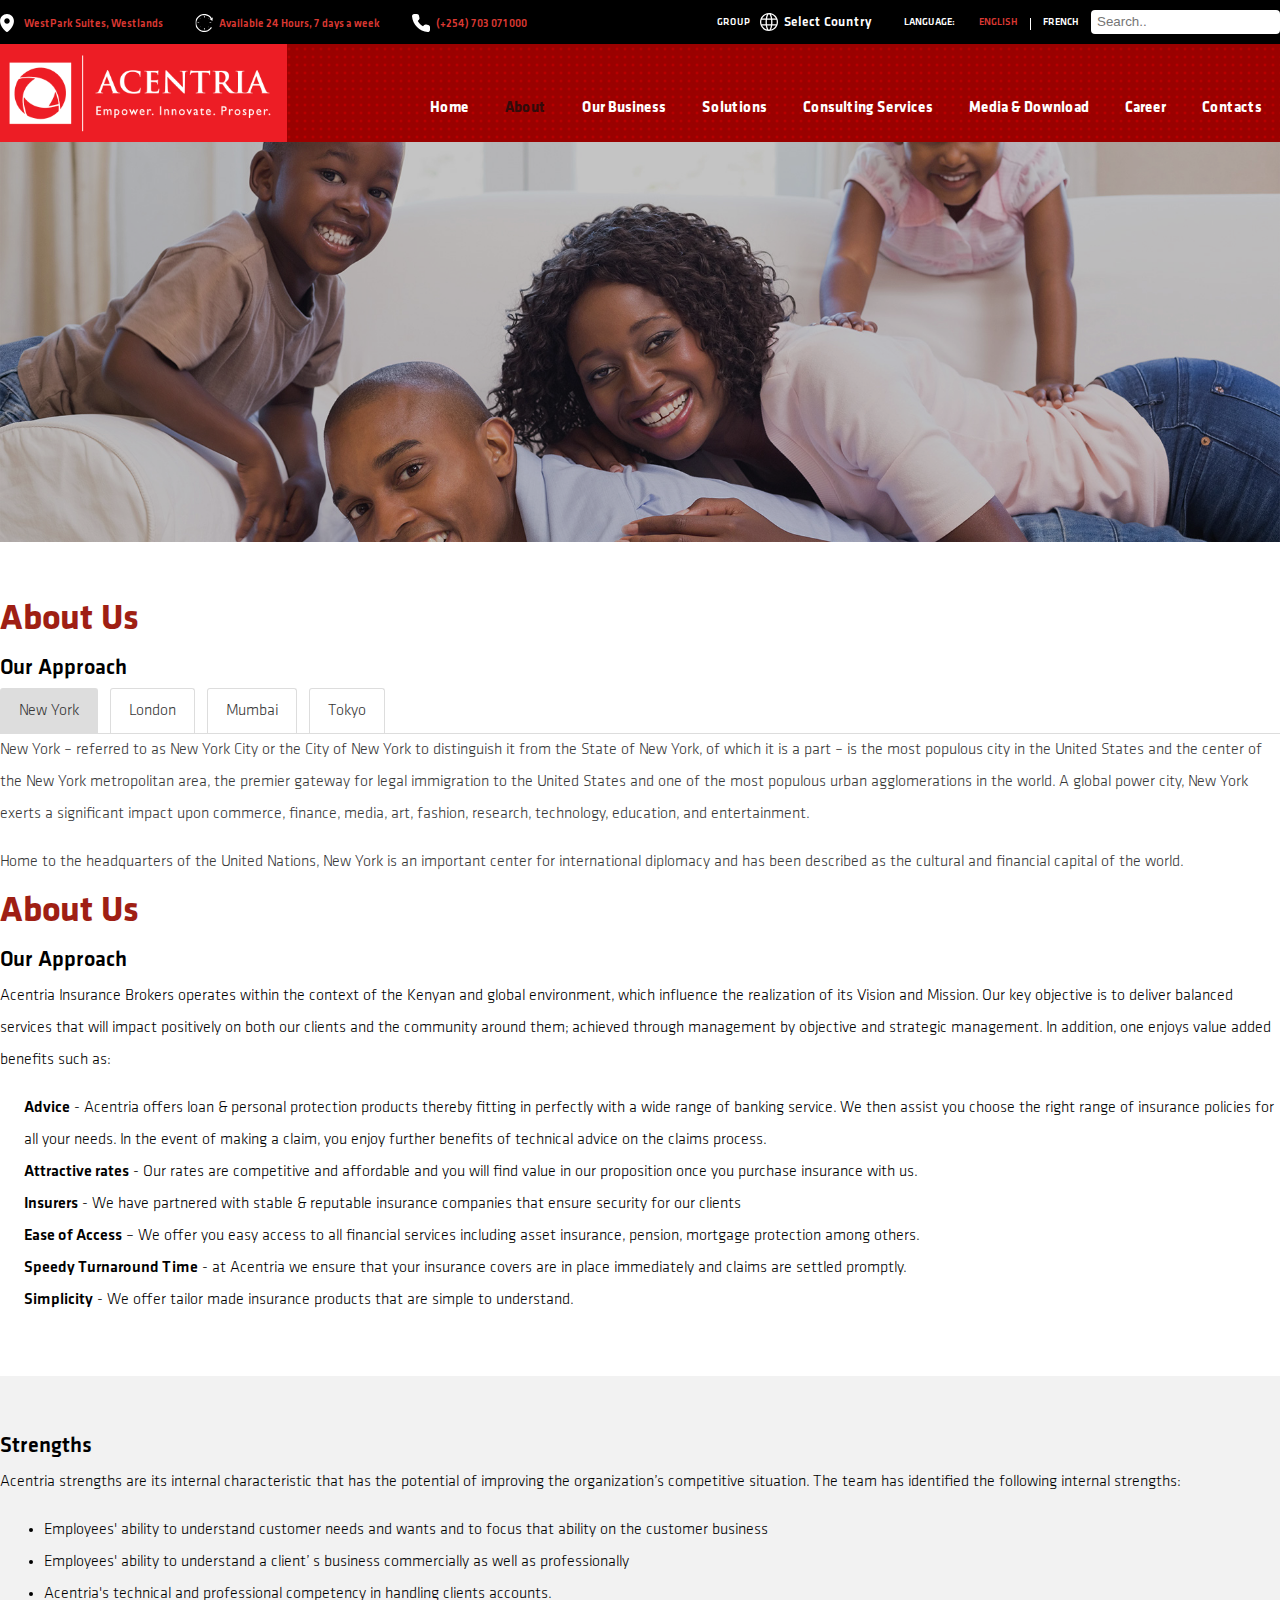
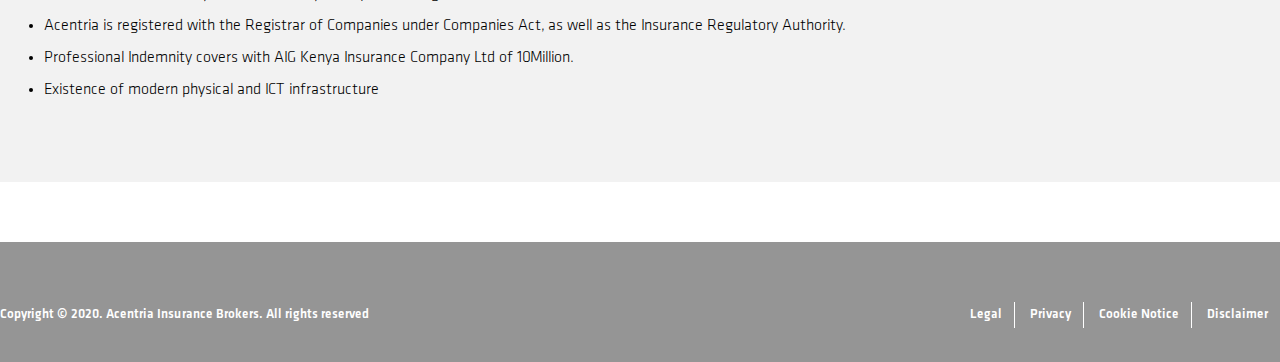
==== commit 9c52601d: "responsive menu and content tabs" ====
--- a/About_us.html
+++ b/About_us.html
@@ -5,24 +5,6 @@
     <meta name="viewport" content="width=device-width, initial-scale=1.0">
     <title>Acentria ::  About Us</title>
     <link rel="stylesheet" href="assets/css/main.css">
-    <style>   .main {margin: 0 auto; min-width: 320px; max-width: 100%;text-align:center;}
-        .content {background: #fff; color: #373737;text-align:left;}
-        .content > div {display: none; padding: 20px 25px 5px;}
-      
-        input {display: none;}
-        label {display: inline-block; padding: 15px 25px; font-weight: 600; text-align: center;border-left: 1px solid green;border-right: 1px solid green;border-top: 1px solid green;border-top-left-radius: 3px;border-top-right-radius: 3px;}
-        label:hover {color: #fff; cursor: pointer;}
-        input:checked + label {background: #ed5a6a; color: #fff;}
-      
-        #tab1:checked ~ .content #content1,
-        #tab2:checked ~ .content #content2,
-        #tab3:checked ~ .content #content3,
-        #tab4:checked ~ .content #content4 {
-          display: block;
-        }
-      
-        @media screen and (max-width: 400px) { label {padding: 15px 10px;} }
-        </style>
 </head>
 <body>
     <div class="header_inside-page">
@@ -64,7 +46,7 @@
             <a class="page_logo" href="index.html"><img src="assets/imgs/acentra_logo.gif" alt=""></a>
             <div class="main_menu">
                 <nav>
-                <label for="drop" class="toggle">Menu</label>
+                <label for="drop" class="toggle menu-toggle">Menu</label>
                 <input type="checkbox" id="drop" />
                     <ul class="menu">
                         <li><a href="index.html">Home</a></li>
@@ -117,6 +99,7 @@
                     </ul>
                 </nav>
             </div>
+            <div style="clear: both;"></div>
         </div>
     </div>
     <div class="hero_section">
@@ -126,61 +109,61 @@
     </div>
     <div class="content_section">
         <div class="container">
-  
-            <div class="title_section"><h2>About Us</h2><h3>Our Approach</h3></div>
-
-<div class="main">
-
-    <input id="tab1" type="radio" name="tabs" checked="">
-    <label for="tab1">New York</label>
-  
-    <input id="tab2" type="radio" name="tabs">
-    <label for="tab2">London</label>
-  
-    <input id="tab3" type="radio" name="tabs">
-    <label for="tab3">Mumbai</label>
-  
-    <input id="tab4" type="radio" name="tabs">
-    <label for="tab4">Tokyo</label>
-  
-    <div class="content">
-      <div id="content1">
-          <p>
-            New York – referred to as New York City or the City of New York to distinguish it from the State of New York, of which it is a part – is the most populous city in the United States and the center of the New York metropolitan area, the premier gateway for legal immigration to the United States and one of the most populous urban agglomerations in the world. A global power city, New York exerts a significant impact upon commerce, finance, media, art, fashion, research, technology, education, and entertainment.
-          </p><p>
-            Home to the headquarters of the United Nations, New York is an important center for international diplomacy and has been described as the cultural and financial capital of the world.
-          </p>
-      </div>
-  
-      <div id="content2">
-          <p>
-           London is the capital city of England and the United Kingdom. It is the most populous city in the United Kingdom, with a metropolitan area of over 13 million inhabitants. Standing on the River Thames, London has been a major settlement for two millennia, its history going back to its founding by the Romans, who named it Londinium.
-          </p>
-          <p>
-            London's ancient core, the City of London, largely retains its 1.12-square-mile (2.9 km2) mediaeval boundaries and in 2011 had a resident population of 7,375, making it the smallest city in England. Since at least the 19th century, the term London has also referred to the metropolis developed around this core.
-          </p>
-      </div>
-  
-      <div id="content3">
-          <p>
-            Mumbai is the capital city of the Indian state of Maharashtra. It is the most populous city in India, most populous metropolitan area in India, and the eighth most populous city in the world, with an estimated city population of 18.4 million and metropolitan area population of 20.7 million as of 2011. Along with the urban areas, including the cities of Navi Mumbai, Thane, Bhiwandi, Kalyan, it is one of the most populous urban regions in the world.
-          </p>
-          <p>
-            Mumbai lies on the west coast of India and has a deep natural harbour. In 2009, Mumbai was named an alpha world city. It is also the wealthiest city in India, and has the highest GDP of any city in South, West or Central Asia.
-          </p>
-      </div>
-  
-      <div id="content4">
-          <p>
-           Tokyo, officially Tokyo Metropolis, is one of the 47 prefectures of Japan. Tokyo is the capital of Japan, the center of the Greater Tokyo Area, and the most populous metropolitan area in the world. It is the seat of the Japanese government and the Imperial Palace, and the home of the Japanese Imperial Family.
-          </p>
-          <p>
-           Tokyo is in the Kantō region on the southeastern side of the main island Honshu and includes the Izu Islands and Ogasawara Islands. Tokyo Metropolis was formed in 1943 from the merger of the former Tokyo Prefecture and the city of Tokyo.
-          </p>
-      </div>
-    </div>
-  
-  </div>
+        <div class="title_section"><h2>About Us</h2><h3>Our Approach</h3></div>
+        <div class="content_tabs">
+            <div class="main">
+            
+                <input id="tab1" type="radio" name="tabs" checked="">
+                <label for="tab1">New York</label>
+              
+                <input id="tab2" type="radio" name="tabs">
+                <label for="tab2">London</label>
+              
+                <input id="tab3" type="radio" name="tabs">
+                <label for="tab3">Mumbai</label>
+              
+                <input id="tab4" type="radio" name="tabs">
+                <label for="tab4">Tokyo</label>
+              
+                <div class="content">
+                  <div id="content1">
+                      <p>
+                        New York – referred to as New York City or the City of New York to distinguish it from the State of New York, of which it is a part – is the most populous city in the United States and the center of the New York metropolitan area, the premier gateway for legal immigration to the United States and one of the most populous urban agglomerations in the world. A global power city, New York exerts a significant impact upon commerce, finance, media, art, fashion, research, technology, education, and entertainment.
+                      </p><p>
+                        Home to the headquarters of the United Nations, New York is an important center for international diplomacy and has been described as the cultural and financial capital of the world.
+                      </p>
+                  </div>
+              
+                  <div id="content2">
+                      <p>
+                       London is the capital city of England and the United Kingdom. It is the most populous city in the United Kingdom, with a metropolitan area of over 13 million inhabitants. Standing on the River Thames, London has been a major settlement for two millennia, its history going back to its founding by the Romans, who named it Londinium.
+                      </p>
+                      <p>
+                        London's ancient core, the City of London, largely retains its 1.12-square-mile (2.9 km2) mediaeval boundaries and in 2011 had a resident population of 7,375, making it the smallest city in England. Since at least the 19th century, the term London has also referred to the metropolis developed around this core.
+                      </p>
+                  </div>
+              
+                  <div id="content3">
+                      <p>
+                        Mumbai is the capital city of the Indian state of Maharashtra. It is the most populous city in India, most populous metropolitan area in India, and the eighth most populous city in the world, with an estimated city population of 18.4 million and metropolitan area population of 20.7 million as of 2011. Along with the urban areas, including the cities of Navi Mumbai, Thane, Bhiwandi, Kalyan, it is one of the most populous urban regions in the world.
+                      </p>
+                      <p>
+                        Mumbai lies on the west coast of India and has a deep natural harbour. In 2009, Mumbai was named an alpha world city. It is also the wealthiest city in India, and has the highest GDP of any city in South, West or Central Asia.
+                      </p>
+                  </div>
+              
+                  <div id="content4">
+                      <p>
+                       Tokyo, officially Tokyo Metropolis, is one of the 47 prefectures of Japan. Tokyo is the capital of Japan, the center of the Greater Tokyo Area, and the most populous metropolitan area in the world. It is the seat of the Japanese government and the Imperial Palace, and the home of the Japanese Imperial Family.
+                      </p>
+                      <p>
+                       Tokyo is in the Kantō region on the southeastern side of the main island Honshu and includes the Izu Islands and Ogasawara Islands. Tokyo Metropolis was formed in 1943 from the merger of the former Tokyo Prefecture and the city of Tokyo.
+                      </p>
+                  </div>
+                </div>
+              
+              </div>
+        </div>
   
             <div class="title_section"><h2>About Us</h2><h3>Our Approach</h3></div>
             <p>Acentria Insurance Brokers operates within the context of the Kenyan and global environment, which influence the realization of its Vision and Mission. Our key objective is to deliver balanced services that will impact positively on both our clients and the community around them; achieved through management by objective and strategic management.
@@ -213,7 +196,7 @@
     <div class="footer_section">
         <div class="container">
             <div class="copyright">Copyright © 2020. Acentria Insurance Brokers. All rights reserved</div>
-            <ul>
+            <ul class="footer_menu">
                 <li><a href="#">Legal</a></li>
                 <li><a href="#">Privacy</a></li>
                 <li><a href="#">Cookie Notice</a></li>
--- a/assets/css/main.css
+++ b/assets/css/main.css
@@ -137,15 +137,6 @@
   background-color: #f2f2f2;
 }
 
-.page_logo {
-  overflow: hidden;
-  display: block;
-}
-.page_logo img {
-  display: block;
-  width: 100%;
-}
-
 .hero_section {
   background-color: #000000;
 }
@@ -489,9 +480,6 @@
 .header_inside-page {
   background: url("../imgs/header_bg.gif");
 }
-.header_inside-page .page_logo {
-  width: 280px;
-}
 .header_inside-page a:hover {
   color: #320b0a;
 }
@@ -503,9 +491,6 @@
   z-index: 200;
   margin-bottom: -100px;
 }
-.header_landing-page .page_logo {
-  width: 280px;
-}
 .header_landing-page a:hover {
   color: #ccc;
 }
@@ -513,19 +498,11 @@
   color: #ccc;
 }
 
-.main_menu {
-  position: absolute;
-  top: 36px;
-  left: 300px;
-  font-size: 13px;
-}
 .main_menu li {
-  padding: 0 18px;
   display: inline-block;
   float: left;
 }
 .main_menu li ul {
-  background-color: #fff;
   z-index: 100;
 }
 .main_menu li ul a {
@@ -539,6 +516,7 @@
 .main_menu li li {
   display: block;
   float: none;
+  border-bottom: 1px solid #ddd;
 }
 .main_menu li li:hover {
   background-color: #ddd;
@@ -547,6 +525,8 @@
   color: #ffffff;
   font-family: "Klavika Bd";
   text-decoration: none;
+  font-size: 15px;
+  text-transform: capitalize;
 }
 
 .top_strip {
@@ -662,16 +642,12 @@
   display: none;
 }
 
-/* Since we'll have the "ul li" "float:left"
- * we need to add a clear after the container. */
 nav:after {
   content: "";
   display: table;
   clear: both;
 }
 
-/* Removing padding, margin and "list-style" from the "ul",
- * and adding "position:reltive" */
 nav ul {
   float: right;
   padding: 0;
@@ -680,14 +656,10 @@
   position: relative;
 }
 
-/* Positioning the navigation items inline */
-/* Hide Dropdowns by Default
- * and giving it a position of absolute */
 nav ul ul {
   display: none;
   position: absolute;
-  /* has to be the same number as the "line-height" of "nav a" */
-  top: 20px;
+  top: 27px;
 }
 
 nav ul ul li {
@@ -701,7 +673,7 @@
 
 /* Fisrt Tier Dropdown */
 nav ul ul li {
-  width: 170px;
+  width: 200px;
   float: none;
   display: list-item;
   position: relative;
@@ -725,31 +697,134 @@
 
 /* Media Queries
 --------------------------------------------- */
-@media all and (max-width: 768px) {
+.page_logo {
+  overflow: hidden;
+  display: block;
+  position: absolute;
+  left: 0;
+}
+.page_logo img {
+  display: block;
+  width: 100%;
+}
+
+@media all and (max-width: 330px) {
+  nav ul li {
+    display: block;
+    width: 94%;
+  }
+}
+@media only screen and (min-width: 1280px) {
+  .page_logo {
+    width: 287px;
+    top: 0;
+  }
+
+  .main_menu {
+    padding-top: 42px;
+    padding-bottom: 12px;
+  }
+}
+@media (min-width: 1024px) and (max-width: 1279px) {
+  .page_logo {
+    width: 14%;
+    top: 50%;
+    transform: translateY(-50%);
+  }
+
+  .main_menu {
+    padding-top: 12px;
+    padding-bottom: 12px;
+  }
+}
+@media only screen and (min-width: 1024px) {
+  .main_menu li {
+    padding: 6px 18px;
+  }
+}
+@media only screen and (max-width: 1023px) {
+  .page_logo {
+    width: 150px;
+    top: 5px;
+  }
+
   nav {
     margin: 0;
   }
 
-  /* Hide the navigation menu by default */
-  /* Also hide the  */
+  .menu {
+    background-color: #f6f6f6;
+    position: absolute;
+    top: 58px;
+    z-index: 200;
+  }
+  .menu a, .menu label {
+    font-family: "Klavika Lt";
+    color: #000000;
+    padding: 6px 18px;
+    display: block;
+  }
+  .menu label {
+    position: relative;
+  }
+  .menu label::after, .menu label::before {
+    content: "";
+    position: absolute;
+    width: 12px;
+    height: 2px;
+    background: #999;
+    right: 18px;
+  }
+  .menu label::after {
+    right: 18px;
+    top: 50%;
+    transform: translateY(-50%);
+  }
+  .menu label::before {
+    transform: rotate(90deg);
+    top: 47%;
+  }
+
+  .main_menu ul {
+    padding: 6px 18px;
+  }
+  .main_menu li {
+    border-bottom: 1px solid #ddd;
+  }
+  .main_menu li:last-child {
+    border: none;
+  }
+
   .toggle + a,
 .menu {
     display: none;
   }
 
-  /* Stylinf the toggle lable */
+  .menu-toggle {
+    background-color: #000000;
+    font-family: "Klavika Bd";
+    float: right;
+    background-color: #000000;
+    padding: 12px;
+    color: #FFF;
+    font-size: 17px;
+  }
+  .menu-toggle:hover {
+    color: #000000;
+  }
+
+  label {
+    cursor: pointer;
+  }
+
   .toggle {
     display: block;
-    background-color: #254441;
-    padding: 14px 20px;
-    color: #FFF;
-    font-size: 17px;
     text-decoration: none;
     border: none;
   }
 
   .toggle:hover {
-    background-color: #000000;
+    background-color: #ddd;
   }
 
   /* Display Dropdown when clicked on Parent Lable */
@@ -774,7 +849,7 @@
 
   nav a:hover,
 nav ul ul ul a {
-    background-color: #000000;
+    background-color: #ddd;
   }
 
   nav ul li ul li .toggle,
@@ -787,7 +862,7 @@
 
   nav ul li ul li .toggle,
 nav ul ul a {
-    background-color: #212121;
+    background-color: #eee;
   }
 
   /* Hide Dropdowns by Default */
@@ -815,10 +890,54 @@
     /* has to be the same number as the "width" of "nav ul ul li" */
   }
 }
-@media all and (max-width: 330px) {
-  nav ul li {
-    display: block;
-    width: 94%;
+.content_tabs .main {
+  margin: 0 auto;
+  min-width: 320px;
+  max-width: 100%;
+  text-align: center;
+}
+.content_tabs .content {
+  background: #fff;
+  color: #373737;
+  text-align: left;
+  clear: both;
+  border-top: 1px solid #ddd;
+}
+.content_tabs .content > div {
+  display: none;
+}
+.content_tabs input {
+  display: none;
+}
+.content_tabs label {
+  padding: 6px 18px;
+  color: #373737;
+  float: left;
+  border-left: 1px solid #ddd;
+  border-right: 1px solid #ddd;
+  border-top: 1px solid #ddd;
+  border-top-left-radius: 3px;
+  border-top-right-radius: 3px;
+  margin-right: 12px;
+  cursor: pointer;
+}
+.content_tabs label:hover {
+  background: #ddd;
+  color: #373737;
+}
+.content_tabs input:checked + label {
+  background: #ddd;
+  color: #373737;
+}
+.content_tabs #tab1:checked ~ .content #content1,
+.content_tabs #tab2:checked ~ .content #content2,
+.content_tabs #tab3:checked ~ .content #content3,
+.content_tabs #tab4:checked ~ .content #content4 {
+  display: block;
+}
+@media screen and (max-width: 400px) {
+  .content_tabs label {
+    padding: 15px 10px;
   }
 }
 
